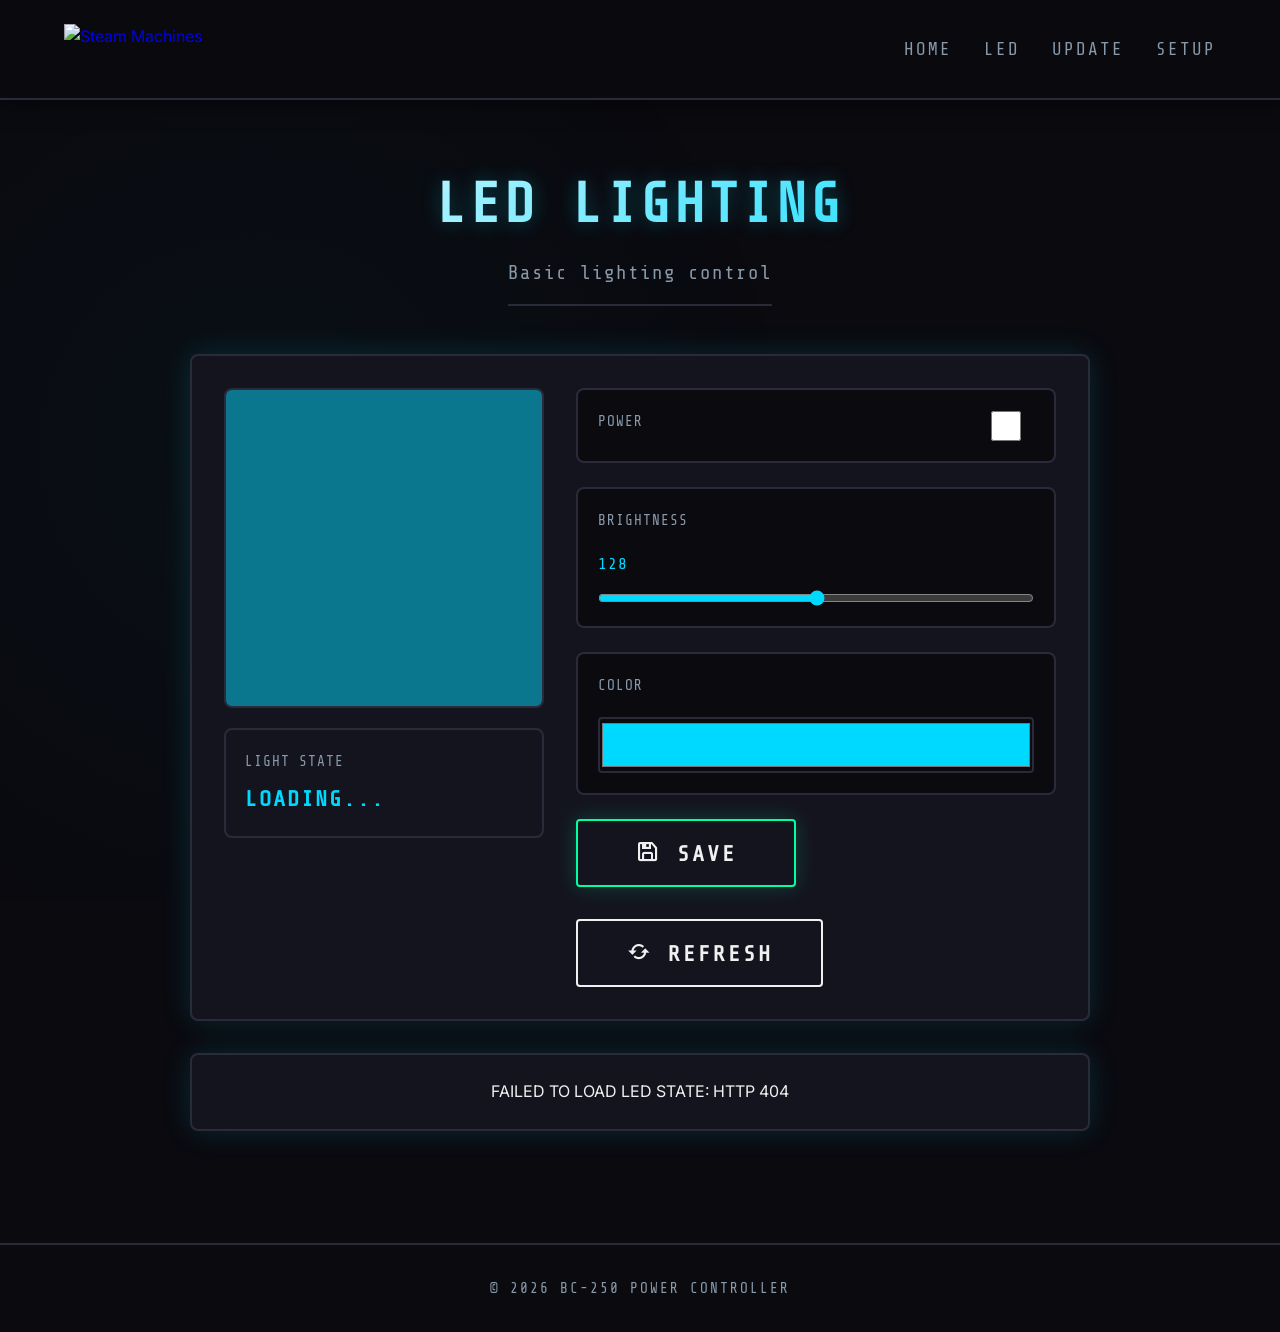
==== data/led.html @ efa1e62a "Add basic LED lighting control" ====
<!DOCTYPE html>
<html lang="en">
<head>
  <meta charset="UTF-8" />
  <meta name="viewport" content="width=device-width, initial-scale=1.0" />
  <title>BC-250 Power Controller - LED Lighting</title>
  <link rel="icon" href="favicon.ico" />
  <link rel="stylesheet" href="style.css" />
  <link href="https://unpkg.com/boxicons@2.1.4/css/boxicons.min.css" rel="stylesheet" />
</head>

<body>
  <header class="header">
    <a href="/" class="logo" aria-label="Steam Machine logo">
      <img src="steam-machines.svg" alt="Steam Machines" width="180" height="50">
    </a>
    <nav class="navbar" role="navigation" aria-label="Main navigation">
      <a href="/">HOME</a>
      <a href="/led">LED</a>
      <a href="/update">UPDATE</a>
      <a href="/setup">SETUP</a>
    </nav>
  </header>

  <main class="home led-page">
    <div class="home-content" role="region" aria-labelledby="led-heading">
      <h1 id="led-heading">LED LIGHTING</h1>
      <p class="subtitle">Basic lighting control</p>

      <section class="led-control-panel" aria-label="LED lighting controls">
        <div class="led-preview-wrap">
          <div id="ledPreview" class="led-preview" aria-hidden="true"></div>
          <div class="info-item led-state-item">
            <span class="info-label">LIGHT STATE</span>
            <span id="ledStateLabel" class="info-value">LOADING...</span>
          </div>
        </div>

        <div class="led-form">
          <label class="toggle-row" for="ledEnabled">
            <span class="info-label">POWER</span>
            <input id="ledEnabled" type="checkbox" role="switch" />
          </label>

          <label class="field-row" for="ledBrightness">
            <span class="info-label">BRIGHTNESS</span>
            <span id="brightnessValue" class="field-value">128</span>
            <input id="ledBrightness" type="range" min="0" max="255" value="128" />
          </label>

          <label class="field-row" for="ledColor">
            <span class="info-label">COLOR</span>
            <input id="ledColor" class="color-input" type="color" value="#00d9ff" />
          </label>

          <div class="button-group led-actions" role="group" aria-label="LED commands">
            <button id="saveLedBtn" class="btn power-on" type="button">
              <i class='bx bx-save'></i> SAVE
            </button>
            <button id="refreshLedBtn" class="btn" type="button">
              <i class='bx bx-refresh'></i> REFRESH
            </button>
          </div>
        </div>
      </section>

      <div class="status-panel">
        <p id="ledStatusMsg" role="status" aria-live="polite">LED CONTROL READY</p>
      </div>
    </div>
  </main>

  <footer class="footer">
    <p>© 2026 BC-250 POWER CONTROLLER</p>
  </footer>

  <script>
const ledEnabled = document.getElementById('ledEnabled');
const ledBrightness = document.getElementById('ledBrightness');
const ledColor = document.getElementById('ledColor');
const brightnessValue = document.getElementById('brightnessValue');
const ledPreview = document.getElementById('ledPreview');
const ledStateLabel = document.getElementById('ledStateLabel');
const ledStatusMsg = document.getElementById('ledStatusMsg');
const saveLedBtn = document.getElementById('saveLedBtn');
const refreshLedBtn = document.getElementById('refreshLedBtn');

function clampByte(value) {
  const number = Number(value);
  if (!Number.isFinite(number)) return 0;
  return Math.max(0, Math.min(255, Math.round(number)));
}

function hexToRgb(hex) {
  const value = hex.replace('#', '');
  return [
    parseInt(value.slice(0, 2), 16),
    parseInt(value.slice(2, 4), 16),
    parseInt(value.slice(4, 6), 16),
  ].map(clampByte);
}

function rgbToHex(rgb) {
  return rgb.map((value) => clampByte(value).toString(16).padStart(2, '0')).join('');
}

function setStatus(message, isError = false) {
  ledStatusMsg.textContent = message;
  ledStatusMsg.className = isError ? 'error' : '';
}

function collectLedState() {
  return {
    on: ledEnabled.checked,
    bri: clampByte(ledBrightness.value),
    rgb: hexToRgb(ledColor.value),
  };
}

function renderLedState(state) {
  const rgb = Array.isArray(state.rgb) && state.rgb.length === 3
    ? state.rgb.map(clampByte)
    : [0, 217, 255];
  const brightness = clampByte(state.bri);

  ledEnabled.checked = Boolean(state.on);
  ledBrightness.value = brightness;
  brightnessValue.textContent = String(brightness);
  ledColor.value = `#${rgbToHex(rgb)}`;

  const opacity = ledEnabled.checked && brightness > 0 ? Math.max(brightness / 255, 0.08) : 0.12;
  ledPreview.style.backgroundColor = `rgba(${rgb[0]}, ${rgb[1]}, ${rgb[2]}, ${opacity})`;
  ledPreview.style.boxShadow = ledEnabled.checked
    ? `0 0 ${Math.max(12, brightness / 4)}px rgba(${rgb[0]}, ${rgb[1]}, ${rgb[2]}, 0.55)`
    : 'none';
  ledStateLabel.textContent = ledEnabled.checked ? 'ON' : 'OFF';
  ledStateLabel.style.color = ledEnabled.checked ? '#00ffa2' : '#ff4d6d';
}

async function loadLedState() {
  setStatus('LOADING LED STATE...');
  try {
    const response = await fetch('/api/led/state');
    if (!response.ok) throw new Error(`HTTP ${response.status}`);
    const state = await response.json();
    renderLedState(state);
    setStatus('LED CONTROL READY');
  } catch (error) {
    console.error('LED state error:', error);
    setStatus(`FAILED TO LOAD LED STATE: ${error.message}`, true);
  }
}

async function saveLedState() {
  const buttons = [saveLedBtn, refreshLedBtn];
  buttons.forEach((button) => { button.disabled = true; });
  setStatus('SAVING LED STATE...');

  try {
    const response = await fetch('/api/led/state', {
      method: 'POST',
      headers: {
        'Accept': 'text/plain',
        'Content-Type': 'application/json',
      },
      body: JSON.stringify(collectLedState()),
    });
    if (!response.ok) throw new Error(await response.text() || `HTTP ${response.status}`);
    setStatus('LED STATE SAVED');
    await loadLedState();
  } catch (error) {
    console.error('LED save error:', error);
    setStatus(`FAILED TO SAVE LED STATE: ${error.message}`, true);
  } finally {
    buttons.forEach((button) => { button.disabled = false; });
  }
}

['change', 'input'].forEach((eventName) => {
  ledEnabled.addEventListener(eventName, () => renderLedState(collectLedState()));
  ledBrightness.addEventListener(eventName, () => renderLedState(collectLedState()));
  ledColor.addEventListener(eventName, () => renderLedState(collectLedState()));
});

saveLedBtn.addEventListener('click', saveLedState);
refreshLedBtn.addEventListener('click', loadLedState);
document.addEventListener('DOMContentLoaded', loadLedState);
  </script>
</body>
</html>
---- data/style.css ----
@import url('https://fonts.googleapis.com/css2?family=Share+Tech+Mono&family=Inter:wght@400;600;700&display=swap');

:root {
  --bg-color: #0a0a0f;
  --surface-color: #14141f;
  --text-color: #f0f0f0;
  --text-dim: #8899aa;
  --accent-primary: #00d9ff;
  --accent-secondary: #ff4d6d;
  --accent-success: #00ffa2;
  --border-color: #2a2a3a;
  --panel-shadow: 0 0 30px rgba(0, 217, 255, 0.15);
  --glow-effect: 0 0 10px rgba(0, 217, 255, 0.5);
}

* {
  margin: 0;
  padding: 0;
  box-sizing: border-box;
}

body {
  background: var(--bg-color);
  color: var(--text-color);
  font-family: 'Inter', sans-serif;
  line-height: 1.6;
  overflow-x: hidden;
  position: relative;
}

body::before {
  content: '';
  position: fixed;
  top: 0;
  left: 0;
  width: 100%;
  height: 100%;
  background: radial-gradient(circle at 20% 50%, rgba(0, 217, 255, 0.03) 0%, transparent 50%);
  pointer-events: none;
  z-index: -1;
}

.header {
  position: fixed;
  top: 0;
  left: 0;
  width: 100%;
  padding: 1.5rem 5%;
  background: rgba(10, 10, 15, 0.95);
  backdrop-filter: blur(10px);
  border-bottom: 2px solid var(--border-color);
  display: flex;
  justify-content: space-between;
  align-items: center;
  z-index: 1000;
  box-shadow: 0 4px 20px rgba(0, 0, 0, 0.5);
}

.logo {
  display: flex;
  align-items: center;
  text-decoration: none;
  transition: transform 0.3s ease;
}

.logo:hover {
  transform: scale(1.02);
}

.logo svg {
  display: block;
  filter: drop-shadow(0 0 10px rgba(0, 217, 255, 0.3));
}

.navbar {
  display: flex;
  gap: 2rem;
}

.navbar a {
  position: relative;
  color: var(--text-dim);
  text-decoration: none;
  font-family: 'Share Tech Mono', monospace;
  font-size: 1.1rem;
  letter-spacing: 2px;
  padding: 0.5rem 0;
  transition: color 0.3s ease;
}

.navbar a::after {
  content: '';
  position: absolute;
  bottom: 0;
  left: 0;
  width: 100%;
  height: 2px;
  background: linear-gradient(90deg, transparent, var(--accent-primary), transparent);
  transform: scaleX(0);
  transition: transform 0.3s ease;
}

.navbar a:hover {
  color: var(--text-color);
}

.navbar a:hover::after {
  transform: scaleX(1);
}

.home {
  display: flex;
  justify-content: center;
  align-items: center;
  padding: 10rem 5% 5rem;
  min-height: 100vh;
}

.home-content {
  max-width: 900px;
  width: 100%;
  text-align: center;
}

.home h1 {
  font-family: 'Share Tech Mono', monospace;
  font-size: 3.5rem;
  font-weight: 700;
  letter-spacing: 4px;
  margin-bottom: 0.5rem;
  text-shadow: 0 0 20px rgba(0, 217, 255, 0.3);
  background: linear-gradient(135deg, #fff 0%, var(--accent-primary) 100%);
  -webkit-background-clip: text;
  -webkit-text-fill-color: transparent;
  animation: glowPulse 3s infinite;
}

@keyframes glowPulse {
  0%, 100% { text-shadow: 0 0 20px rgba(0, 217, 255, 0.3); }
  50% { text-shadow: 0 0 30px rgba(0, 217, 255, 0.5); }
}

.subtitle {
  font-family: 'Share Tech Mono', monospace;
  font-size: 1.2rem;
  color: var(--text-dim);
  letter-spacing: 2px;
  margin-bottom: 3rem;
  border-bottom: 2px solid var(--border-color);
  padding-bottom: 1rem;
  display: inline-block;
}

.button-group {
  display: flex;
  justify-content: center;
  gap: 2rem;
  margin: 3rem 0;
  flex-wrap: wrap;
}

.btn {
  display: inline-flex;
  align-items: center;
  justify-content: center;
  gap: 0.8rem;
  padding: 1.2rem 3rem;
  border: none;
  border-radius: 4px;
  font-family: 'Share Tech Mono', monospace;
  font-size: 1.4rem;
  font-weight: 600;
  letter-spacing: 3px;
  cursor: pointer;
  transition: all 0.3s ease;
  position: relative;
  overflow: hidden;
  background: transparent;
  color: var(--text-color);
  border: 2px solid;
  min-width: 220px;
}

.btn::before {
  content: '';
  position: absolute;
  top: 0;
  left: -100%;
  width: 100%;
  height: 100%;
  background: linear-gradient(90deg, transparent, rgba(255, 255, 255, 0.2), transparent);
  transition: left 0.5s ease;
}

.btn:hover::before {
  left: 100%;
}

.btn i {
  font-size: 1.6rem;
}

.power-on {
  border-color: var(--accent-success);
  box-shadow: 0 0 20px rgba(0, 255, 162, 0.2);
}

.power-on:hover {
  background: rgba(0, 255, 162, 0.1);
  box-shadow: 0 0 30px rgba(0, 255, 162, 0.4);
  transform: translateY(-2px);
}

.power-off {
  border-color: var(--accent-secondary);
  box-shadow: 0 0 20px rgba(255, 77, 109, 0.2);
}

.power-off:hover {
  background: rgba(255, 77, 109, 0.1);
  box-shadow: 0 0 30px rgba(255, 77, 109, 0.4);
  transform: translateY(-2px);
}

.btn:disabled {
  opacity: 0.5;
  cursor: not-allowed;
  transform: none !important;
}

.status-panel {
  background: var(--surface-color);
  border: 2px solid var(--border-color);
  padding: 1.5rem;
  margin: 2rem 0;
  border-radius: 8px;
  box-shadow: var(--panel-shadow);
}

#statusMsg {
  font-family: 'Share Tech Mono', monospace;
  font-size: 1.2rem;
  color: var(--accent-success);
  letter-spacing: 2px;
}

#statusMsg.error {
  color: var(--accent-secondary);
}

.info-grid {
  display: grid;
  grid-template-columns: repeat(auto-fit, minmax(200px, 1fr));
  gap: 1.5rem;
  margin: 3rem 0;
}

.info-item {
  background: var(--surface-color);
  border: 2px solid var(--border-color);
  padding: 1.2rem;
  border-radius: 8px;
  transition: all 0.3s ease;
}

.info-item:hover {
  border-color: var(--accent-primary);
  transform: translateY(-2px);
  box-shadow: var(--glow-effect);
}

.info-label {
  display: block;
  font-family: 'Share Tech Mono', monospace;
  font-size: 0.9rem;
  color: var(--text-dim);
  letter-spacing: 1px;
  margin-bottom: 0.5rem;
}

.info-value {
  display: block;
  font-family: 'Share Tech Mono', monospace;
  font-size: 1.4rem;
  font-weight: 600;
  color: var(--accent-primary);
  letter-spacing: 2px;
}

.led-page {
  align-items: flex-start;
}

.led-control-panel {
  display: grid;
  grid-template-columns: minmax(220px, 0.8fr) minmax(280px, 1.2fr);
  gap: 2rem;
  background: var(--surface-color);
  border: 2px solid var(--border-color);
  border-radius: 8px;
  padding: 2rem;
  box-shadow: var(--panel-shadow);
  text-align: left;
}

.led-preview-wrap {
  display: grid;
  gap: 1.25rem;
  align-content: start;
}

.led-preview {
  width: 100%;
  aspect-ratio: 1;
  min-height: 220px;
  border: 2px solid var(--border-color);
  border-radius: 8px;
  background: rgba(0, 217, 255, 0.5);
  transition: background-color 0.2s ease, box-shadow 0.2s ease;
}

.led-state-item {
  margin: 0;
}

.led-form {
  display: grid;
  gap: 1.5rem;
}

.toggle-row,
.field-row {
  display: grid;
  gap: 0.75rem;
  background: #0a0a0f;
  border: 2px solid var(--border-color);
  border-radius: 8px;
  padding: 1.25rem;
}

.toggle-row {
  grid-template-columns: 1fr auto;
  align-items: center;
}

.toggle-row input[type="checkbox"] {
  width: 56px;
  height: 30px;
  accent-color: var(--accent-success);
}

.field-value {
  font-family: 'Share Tech Mono', monospace;
  color: var(--accent-primary);
  letter-spacing: 1px;
}

.field-row input[type="range"] {
  width: 100%;
  accent-color: var(--accent-primary);
}

.color-input {
  width: 100%;
  min-height: 56px;
  border: 2px solid var(--border-color);
  border-radius: 4px;
  background: transparent;
  cursor: pointer;
}

.led-actions {
  justify-content: flex-start;
  margin: 0;
}

.gpio-panel {
  background: var(--surface-color);
  border: 2px solid var(--border-color);
  padding: 2rem;
  margin-top: 3rem;
  border-radius: 8px;
  box-shadow: var(--panel-shadow);
}

.gpio-panel h3 {
  font-family: 'Share Tech Mono', monospace;
  font-size: 1.2rem;
  color: var(--text-dim);
  letter-spacing: 3px;
  margin-bottom: 1.5rem;
  text-align: left;
}

.gpio-grid {
  display: grid;
  grid-template-columns: repeat(auto-fit, minmax(150px, 1fr));
  gap: 1.5rem;
}

.gpio-item {
  text-align: left;
  padding: 0.5rem;
  border-left: 3px solid var(--accent-primary);
}

.gpio-label {
  display: block;
  font-family: 'Share Tech Mono', monospace;
  font-size: 0.8rem;
  color: var(--text-dim);
  letter-spacing: 1px;
  margin-bottom: 0.3rem;
}

.gpio-value {
  display: block;
  font-family: 'Share Tech Mono', monospace;
  font-size: 1.2rem;
  font-weight: 600;
  color: var(--text-color);
  letter-spacing: 1px;
}

.footer {
  text-align: center;
  padding: 2rem;
  border-top: 2px solid var(--border-color);
  font-family: 'Share Tech Mono', monospace;
  font-size: 0.9rem;
  color: var(--text-dim);
  letter-spacing: 2px;
}

/* Responsive */
@media (max-width: 768px) {
  .header {
    padding: 1rem;
    flex-direction: column;
    gap: 1rem;
  }
  
  .navbar {
    gap: 1rem;
  }
  
  .navbar a {
    font-size: 0.9rem;
  }
  
  .home h1 {
    font-size: 2.5rem;
  }
  
  .button-group {
    flex-direction: column;
    align-items: center;
  }
  
  .btn {
    width: 100%;
    max-width: 300px;
  }
  
  .info-grid {
    grid-template-columns: 1fr;
  }

  .led-control-panel {
    grid-template-columns: 1fr;
    padding: 1.25rem;
  }

  .led-preview {
    min-height: 180px;
  }

  .led-actions {
    align-items: stretch;
  }
}
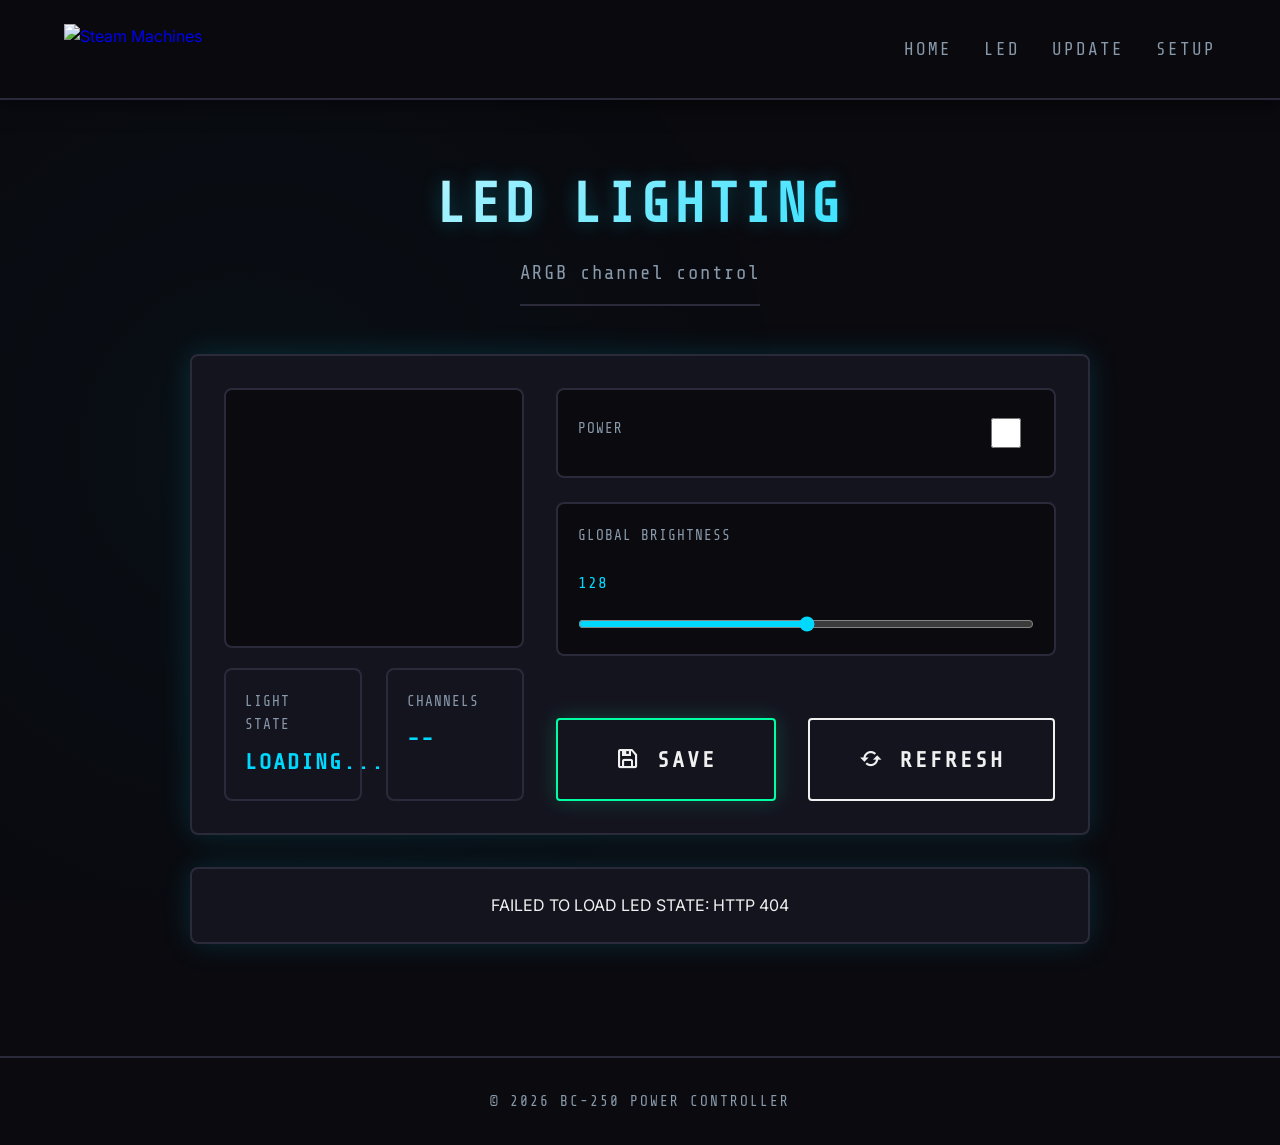
==== commit 73d9f45f: "Expand LED lighting channel controls" ====
--- a/data/led.html
+++ b/data/led.html
@@ -25,14 +25,20 @@
   <main class="home led-page">
     <div class="home-content" role="region" aria-labelledby="led-heading">
       <h1 id="led-heading">LED LIGHTING</h1>
-      <p class="subtitle">Basic lighting control</p>
+      <p class="subtitle">ARGB channel control</p>
 
       <section class="led-control-panel" aria-label="LED lighting controls">
         <div class="led-preview-wrap">
-          <div id="ledPreview" class="led-preview" aria-hidden="true"></div>
-          <div class="info-item led-state-item">
-            <span class="info-label">LIGHT STATE</span>
-            <span id="ledStateLabel" class="info-value">LOADING...</span>
+          <div id="ledPreview" class="led-preview led-strip-preview" aria-hidden="true"></div>
+          <div class="info-grid led-summary-grid">
+            <div class="info-item led-state-item">
+              <span class="info-label">LIGHT STATE</span>
+              <span id="ledStateLabel" class="info-value">LOADING...</span>
+            </div>
+            <div class="info-item led-state-item">
+              <span class="info-label">CHANNELS</span>
+              <span id="channelSummary" class="info-value">--</span>
+            </div>
           </div>
         </div>
 
@@ -43,15 +49,12 @@
           </label>
 
           <label class="field-row" for="ledBrightness">
-            <span class="info-label">BRIGHTNESS</span>
+            <span class="info-label">GLOBAL BRIGHTNESS</span>
             <span id="brightnessValue" class="field-value">128</span>
             <input id="ledBrightness" type="range" min="0" max="255" value="128" />
           </label>
 
-          <label class="field-row" for="ledColor">
-            <span class="info-label">COLOR</span>
-            <input id="ledColor" class="color-input" type="color" value="#00d9ff" />
-          </label>
+          <div id="channelControls" class="channel-controls"></div>
 
           <div class="button-group led-actions" role="group" aria-label="LED commands">
             <button id="saveLedBtn" class="btn power-on" type="button">
@@ -77,18 +80,51 @@
   <script>
 const ledEnabled = document.getElementById('ledEnabled');
 const ledBrightness = document.getElementById('ledBrightness');
-const ledColor = document.getElementById('ledColor');
 const brightnessValue = document.getElementById('brightnessValue');
 const ledPreview = document.getElementById('ledPreview');
 const ledStateLabel = document.getElementById('ledStateLabel');
+const channelSummary = document.getElementById('channelSummary');
 const ledStatusMsg = document.getElementById('ledStatusMsg');
+const channelControls = document.getElementById('channelControls');
 const saveLedBtn = document.getElementById('saveLedBtn');
 const refreshLedBtn = document.getElementById('refreshLedBtn');
 
+const DEFAULT_EFFECTS = ['static', 'breathing', 'colorCycle', 'rainbow', 'sequential'];
+const DEFAULT_CHANNELS = [
+  {
+    id: 1,
+    enabled: true,
+    pixels: 24,
+    effect: 'static',
+    color: [0, 217, 255],
+    secondaryColor: [255, 77, 109],
+    speed: 50,
+    reverse: false,
+  },
+  {
+    id: 2,
+    enabled: true,
+    pixels: 24,
+    effect: 'breathing',
+    color: [255, 77, 109],
+    secondaryColor: [0, 255, 162],
+    speed: 50,
+    reverse: false,
+  },
+];
+
+let supportedEffects = DEFAULT_EFFECTS.slice();
+let maxPixelsPerChannel = 50;
+let channelCount = 2;
+
+function clampNumber(value, min, max, fallback = min) {
+  const number = Number(value);
+  if (!Number.isFinite(number)) return fallback;
+  return Math.max(min, Math.min(max, Math.round(number)));
+}
+
 function clampByte(value) {
-  const number = Number(value);
-  if (!Number.isFinite(number)) return 0;
-  return Math.max(0, Math.min(255, Math.round(number)));
+  return clampNumber(value, 0, 255, 0);
 }
 
 function hexToRgb(hex) {
@@ -109,32 +145,180 @@
   ledStatusMsg.className = isError ? 'error' : '';
 }
 
+function normalizeChannel(channel, index) {
+  const fallback = DEFAULT_CHANNELS[index] || DEFAULT_CHANNELS[0];
+  const id = clampNumber(channel.id || index + 1, 1, channelCount, index + 1);
+  const effect = supportedEffects.includes(channel.effect) ? channel.effect : fallback.effect;
+  return {
+    id,
+    enabled: Boolean(channel.enabled),
+    pixels: clampNumber(channel.pixels, 0, maxPixelsPerChannel, fallback.pixels),
+    effect,
+    color: Array.isArray(channel.color) && channel.color.length === 3
+      ? channel.color.map(clampByte)
+      : fallback.color.slice(),
+    secondaryColor: Array.isArray(channel.secondaryColor) && channel.secondaryColor.length === 3
+      ? channel.secondaryColor.map(clampByte)
+      : fallback.secondaryColor.slice(),
+    speed: clampNumber(channel.speed, 1, 100, fallback.speed),
+    reverse: Boolean(channel.reverse),
+  };
+}
+
+function channelTemplate(channel) {
+  const effectOptions = supportedEffects.map((effect) => (
+    `<option value="${effect}" ${channel.effect === effect ? 'selected' : ''}>${effect.toUpperCase()}</option>`
+  )).join('');
+  return `
+    <section class="channel-card" data-channel-id="${channel.id}">
+      <div class="channel-card-header">
+        <h2>CHANNEL ${channel.id}</h2>
+        <label class="compact-toggle" for="channel${channel.id}Enabled">
+          <span class="info-label">ON</span>
+          <input id="channel${channel.id}Enabled" data-field="enabled" type="checkbox" ${channel.enabled ? 'checked' : ''}>
+        </label>
+      </div>
+
+      <label class="field-row" for="channel${channel.id}Pixels">
+        <span class="info-label">LED COUNT</span>
+        <span class="field-value" data-output="pixels">${channel.pixels}</span>
+        <input id="channel${channel.id}Pixels" data-field="pixels" type="range" min="0" max="${maxPixelsPerChannel}" value="${channel.pixels}">
+      </label>
+
+      <label class="field-row" for="channel${channel.id}Effect">
+        <span class="info-label">EFFECT</span>
+        <select id="channel${channel.id}Effect" data-field="effect">${effectOptions}</select>
+      </label>
+
+      <div class="color-grid">
+        <label class="field-row" for="channel${channel.id}Color">
+          <span class="info-label">COLOR A</span>
+          <input id="channel${channel.id}Color" data-field="color" class="color-input" type="color" value="#${rgbToHex(channel.color)}">
+        </label>
+
+        <label class="field-row" for="channel${channel.id}Secondary">
+          <span class="info-label">COLOR B</span>
+          <input id="channel${channel.id}Secondary" data-field="secondaryColor" class="color-input" type="color" value="#${rgbToHex(channel.secondaryColor)}">
+        </label>
+      </div>
+
+      <label class="field-row" for="channel${channel.id}Speed">
+        <span class="info-label">SPEED</span>
+        <span class="field-value" data-output="speed">${channel.speed}</span>
+        <input id="channel${channel.id}Speed" data-field="speed" type="range" min="1" max="100" value="${channel.speed}">
+      </label>
+
+      <label class="toggle-row" for="channel${channel.id}Reverse">
+        <span class="info-label">REVERSE</span>
+        <input id="channel${channel.id}Reverse" data-field="reverse" type="checkbox" ${channel.reverse ? 'checked' : ''}>
+      </label>
+    </section>
+  `;
+}
+
+function renderChannelControls(channels) {
+  channelControls.innerHTML = channels.map(channelTemplate).join('');
+  channelControls.querySelectorAll('input, select').forEach((input) => {
+    input.addEventListener('input', updateLivePreview);
+    input.addEventListener('change', updateLivePreview);
+  });
+}
+
+function collectChannelState(card) {
+  const id = clampNumber(card.dataset.channelId, 1, channelCount, 1);
+  const read = (field) => card.querySelector(`[data-field="${field}"]`);
+  return normalizeChannel({
+    id,
+    enabled: read('enabled').checked,
+    pixels: read('pixels').value,
+    effect: read('effect').value,
+    color: hexToRgb(read('color').value),
+    secondaryColor: hexToRgb(read('secondaryColor').value),
+    speed: read('speed').value,
+    reverse: read('reverse').checked,
+  }, id - 1);
+}
+
 function collectLedState() {
+  const channels = [...channelControls.querySelectorAll('.channel-card')].map(collectChannelState);
   return {
     on: ledEnabled.checked,
     bri: clampByte(ledBrightness.value),
-    rgb: hexToRgb(ledColor.value),
+    channels,
   };
 }
 
+function effectGradient(channel) {
+  const primary = channel.color;
+  const secondary = channel.secondaryColor;
+  const a = `rgb(${primary[0]}, ${primary[1]}, ${primary[2]})`;
+  const b = `rgb(${secondary[0]}, ${secondary[1]}, ${secondary[2]})`;
+  if (!channel.enabled || channel.pixels === 0) return '#11131d';
+  if (channel.effect === 'static') return a;
+  if (channel.effect === 'breathing') return `radial-gradient(circle, ${a}, rgba(${primary[0]}, ${primary[1]}, ${primary[2]}, 0.15))`;
+  if (channel.effect === 'colorCycle') return `linear-gradient(90deg, ${a}, ${b})`;
+  if (channel.effect === 'sequential') return `repeating-linear-gradient(${channel.reverse ? '-90deg' : '90deg'}, ${a} 0 12px, ${b} 12px 24px)`;
+  return 'linear-gradient(90deg, #ff004c, #ffb300, #00ffa2, #00d9ff, #8b5cff)';
+}
+
+function renderPreview(channels, brightness, enabled) {
+  ledPreview.innerHTML = '';
+  const opacity = enabled && brightness > 0 ? Math.max(brightness / 255, 0.08) : 0.16;
+  channels.forEach((channel) => {
+    const strip = document.createElement('div');
+    strip.className = 'led-preview-channel';
+    strip.style.opacity = String(opacity);
+    strip.style.background = effectGradient(channel);
+    strip.style.animationDuration = `${Math.max(1, 6 - channel.speed / 20)}s`;
+    strip.classList.toggle('is-animated', enabled && channel.enabled && channel.effect !== 'static');
+    ledPreview.appendChild(strip);
+  });
+}
+
+function updateSummary(channels, brightness, enabled) {
+  brightnessValue.textContent = String(brightness);
+  channelControls.querySelectorAll('.channel-card').forEach((card) => {
+    const pixels = card.querySelector('[data-field="pixels"]');
+    const speed = card.querySelector('[data-field="speed"]');
+    const pixelOutput = card.querySelector('[data-output="pixels"]');
+    const speedOutput = card.querySelector('[data-output="speed"]');
+    if (pixels && pixelOutput) pixelOutput.textContent = String(clampNumber(pixels.value, 0, maxPixelsPerChannel, 0));
+    if (speed && speedOutput) speedOutput.textContent = String(clampNumber(speed.value, 1, 100, 50));
+  });
+
+  const activeChannels = channels.filter((channel) => channel.enabled && channel.pixels > 0).length;
+  const totalPixels = channels.reduce((sum, channel) => sum + channel.pixels, 0);
+  ledStateLabel.textContent = enabled ? 'ON' : 'OFF';
+  ledStateLabel.style.color = enabled ? '#00ffa2' : '#ff4d6d';
+  channelSummary.textContent = `${activeChannels}/${channels.length} - ${totalPixels} LED`;
+}
+
+function updateLivePreview() {
+  const state = collectLedState();
+  const brightness = clampByte(state.bri);
+  renderPreview(state.channels, brightness, state.on);
+  updateSummary(state.channels, brightness, state.on);
+}
+
 function renderLedState(state) {
-  const rgb = Array.isArray(state.rgb) && state.rgb.length === 3
-    ? state.rgb.map(clampByte)
-    : [0, 217, 255];
+  supportedEffects = Array.isArray(state.supportedEffects) && state.supportedEffects.length
+    ? state.supportedEffects
+    : supportedEffects;
+  maxPixelsPerChannel = clampNumber(state.maxPixelsPerChannel, 1, 50, maxPixelsPerChannel);
+  channelCount = clampNumber(state.channelCount, 1, 2, channelCount);
+
   const brightness = clampByte(state.bri);
+  const sourceChannels = Array.isArray(state.channels) && state.channels.length
+    ? state.channels
+    : DEFAULT_CHANNELS;
+  const channels = sourceChannels.slice(0, channelCount).map(normalizeChannel);
 
   ledEnabled.checked = Boolean(state.on);
   ledBrightness.value = brightness;
   brightnessValue.textContent = String(brightness);
-  ledColor.value = `#${rgbToHex(rgb)}`;
-
-  const opacity = ledEnabled.checked && brightness > 0 ? Math.max(brightness / 255, 0.08) : 0.12;
-  ledPreview.style.backgroundColor = `rgba(${rgb[0]}, ${rgb[1]}, ${rgb[2]}, ${opacity})`;
-  ledPreview.style.boxShadow = ledEnabled.checked
-    ? `0 0 ${Math.max(12, brightness / 4)}px rgba(${rgb[0]}, ${rgb[1]}, ${rgb[2]}, 0.55)`
-    : 'none';
-  ledStateLabel.textContent = ledEnabled.checked ? 'ON' : 'OFF';
-  ledStateLabel.style.color = ledEnabled.checked ? '#00ffa2' : '#ff4d6d';
+  renderChannelControls(channels);
+  renderPreview(channels, brightness, ledEnabled.checked);
+  updateSummary(channels, brightness, ledEnabled.checked);
 }
 
 async function loadLedState() {
@@ -177,9 +361,8 @@
 }
 
 ['change', 'input'].forEach((eventName) => {
-  ledEnabled.addEventListener(eventName, () => renderLedState(collectLedState()));
-  ledBrightness.addEventListener(eventName, () => renderLedState(collectLedState()));
-  ledColor.addEventListener(eventName, () => renderLedState(collectLedState()));
+  ledEnabled.addEventListener(eventName, updateLivePreview);
+  ledBrightness.addEventListener(eventName, updateLivePreview);
 });
 
 saveLedBtn.addEventListener('click', saveLedState);
--- a/data/style.css
+++ b/data/style.css
@@ -293,7 +293,7 @@
 
 .led-control-panel {
   display: grid;
-  grid-template-columns: minmax(220px, 0.8fr) minmax(280px, 1.2fr);
+  grid-template-columns: minmax(260px, 0.75fr) minmax(320px, 1.25fr);
   gap: 2rem;
   background: var(--surface-color);
   border: 2px solid var(--border-color);
@@ -311,21 +311,90 @@
 
 .led-preview {
   width: 100%;
-  aspect-ratio: 1;
-  min-height: 220px;
-  border: 2px solid var(--border-color);
-  border-radius: 8px;
-  background: rgba(0, 217, 255, 0.5);
-  transition: background-color 0.2s ease, box-shadow 0.2s ease;
+  min-height: 260px;
+  border: 2px solid var(--border-color);
+  border-radius: 8px;
+  background: #0a0a0f;
+  transition: box-shadow 0.2s ease;
+}
+
+.led-strip-preview {
+  display: grid;
+  gap: 1rem;
+  align-content: center;
+  padding: 1.25rem;
+}
+
+.led-preview-channel {
+  width: 100%;
+  min-height: 72px;
+  border: 2px solid var(--border-color);
+  border-radius: 6px;
+  background-size: 200% 100%;
+  box-shadow: 0 0 24px rgba(0, 217, 255, 0.16);
+}
+
+.led-preview-channel.is-animated {
+  animation: ledPreviewMotion 4s linear infinite;
+}
+
+@keyframes ledPreviewMotion {
+  from { background-position: 0% 50%; }
+  to { background-position: 200% 50%; }
 }
 
 .led-state-item {
   margin: 0;
 }
 
+.led-summary-grid {
+  margin: 0;
+  grid-template-columns: repeat(2, minmax(0, 1fr));
+}
+
 .led-form {
   display: grid;
   gap: 1.5rem;
+}
+
+.channel-controls {
+  display: grid;
+  gap: 1.25rem;
+}
+
+.channel-card {
+  display: grid;
+  gap: 1rem;
+  background: var(--surface-color);
+  border: 2px solid var(--border-color);
+  border-radius: 8px;
+  padding: 1.25rem;
+}
+
+.channel-card-header {
+  display: flex;
+  justify-content: space-between;
+  gap: 1rem;
+  align-items: center;
+}
+
+.channel-card h2 {
+  font-family: 'Share Tech Mono', monospace;
+  font-size: 1.2rem;
+  color: var(--accent-primary);
+  letter-spacing: 2px;
+}
+
+.compact-toggle {
+  display: inline-flex;
+  gap: 0.75rem;
+  align-items: center;
+}
+
+.compact-toggle input[type="checkbox"] {
+  width: 28px;
+  height: 28px;
+  accent-color: var(--accent-success);
 }
 
 .toggle-row,
@@ -358,6 +427,24 @@
 .field-row input[type="range"] {
   width: 100%;
   accent-color: var(--accent-primary);
+}
+
+.field-row select {
+  width: 100%;
+  min-height: 48px;
+  background: #0a0a0f;
+  border: 2px solid var(--border-color);
+  border-radius: 4px;
+  color: var(--text-color);
+  font-family: 'Share Tech Mono', monospace;
+  letter-spacing: 1px;
+  padding: 0.75rem;
+}
+
+.color-grid {
+  display: grid;
+  grid-template-columns: repeat(2, minmax(0, 1fr));
+  gap: 1rem;
 }
 
 .color-input {
@@ -475,6 +562,11 @@
     min-height: 180px;
   }
 
+  .led-summary-grid,
+  .color-grid {
+    grid-template-columns: 1fr;
+  }
+
   .led-actions {
     align-items: stretch;
   }
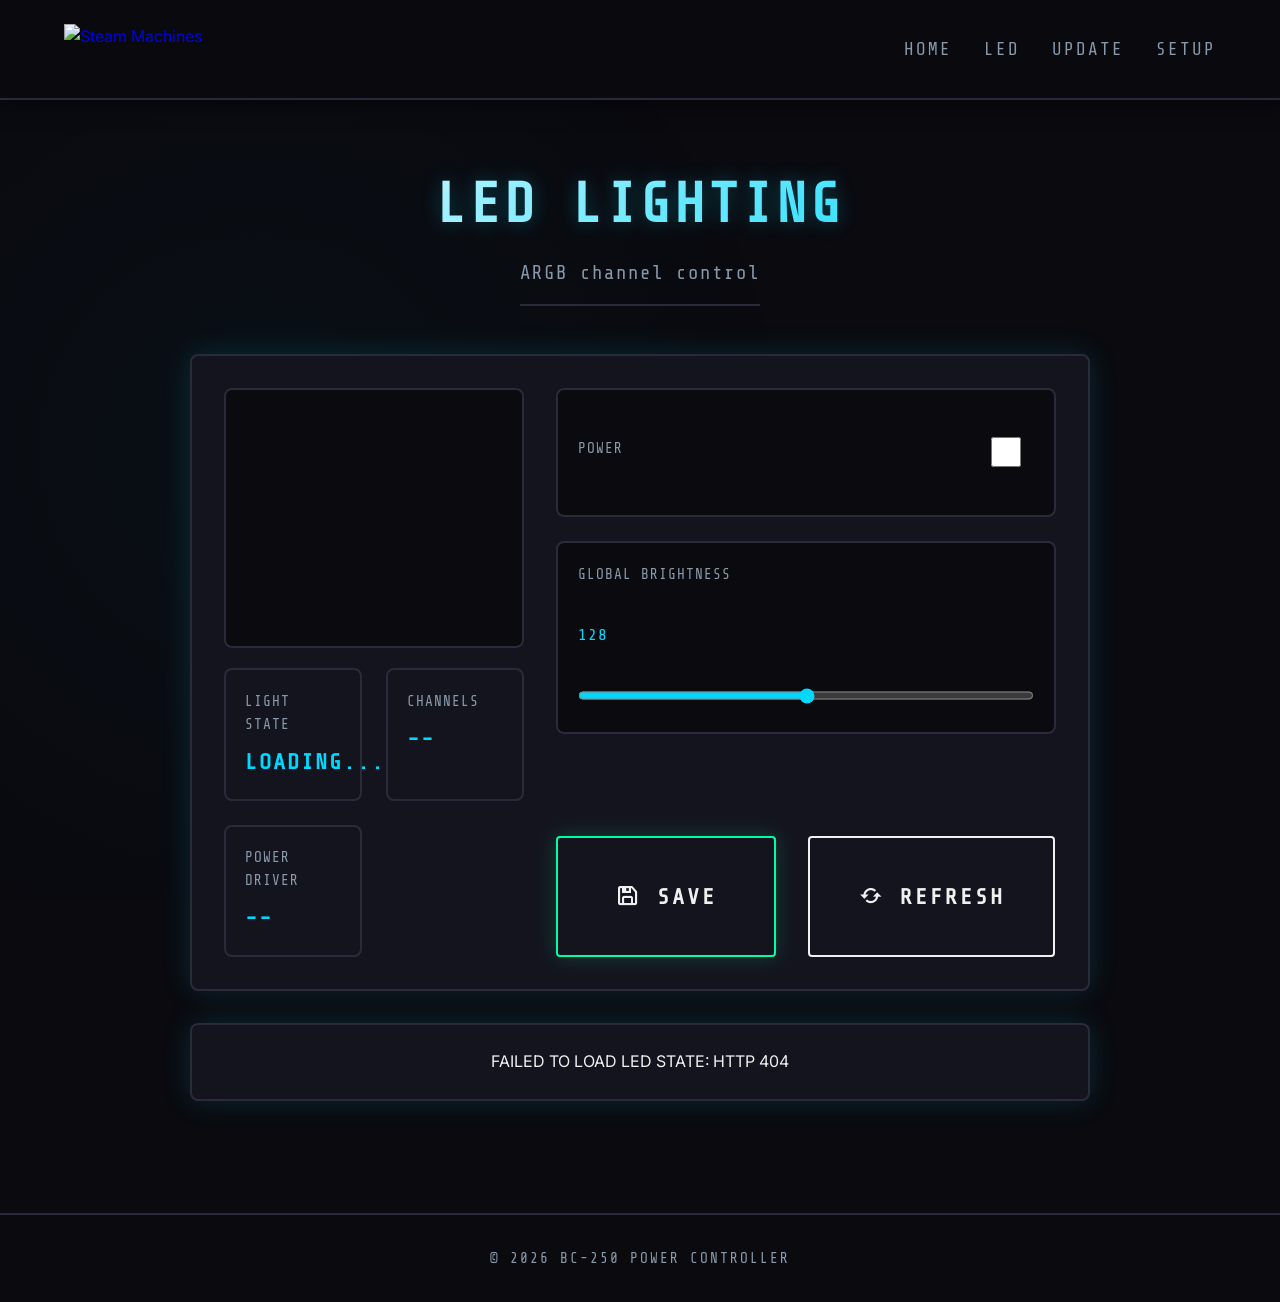
==== commit 23da078d: "Add optional LED power driver" ====
--- a/data/led.html
+++ b/data/led.html
@@ -39,6 +39,10 @@
               <span class="info-label">CHANNELS</span>
               <span id="channelSummary" class="info-value">--</span>
             </div>
+            <div class="info-item led-state-item">
+              <span class="info-label">POWER DRIVER</span>
+              <span id="powerDriverSummary" class="info-value">--</span>
+            </div>
           </div>
         </div>
 
@@ -84,6 +88,7 @@
 const ledPreview = document.getElementById('ledPreview');
 const ledStateLabel = document.getElementById('ledStateLabel');
 const channelSummary = document.getElementById('channelSummary');
+const powerDriverSummary = document.getElementById('powerDriverSummary');
 const ledStatusMsg = document.getElementById('ledStatusMsg');
 const channelControls = document.getElementById('channelControls');
 const saveLedBtn = document.getElementById('saveLedBtn');
@@ -275,7 +280,7 @@
   });
 }
 
-function updateSummary(channels, brightness, enabled) {
+function updateSummary(channels, brightness, enabled, power = null) {
   brightnessValue.textContent = String(brightness);
   channelControls.querySelectorAll('.channel-card').forEach((card) => {
     const pixels = card.querySelector('[data-field="pixels"]');
@@ -291,6 +296,20 @@
   ledStateLabel.textContent = enabled ? 'ON' : 'OFF';
   ledStateLabel.style.color = enabled ? '#00ffa2' : '#ff4d6d';
   channelSummary.textContent = `${activeChannels}/${channels.length} - ${totalPixels} LED`;
+
+  if (!power || !power.configured) {
+    powerDriverSummary.textContent = 'DISABLED';
+    powerDriverSummary.style.color = '#8899aa';
+  } else if (power.enabled && power.ready) {
+    powerDriverSummary.textContent = `GPIO ${power.pin} ON`;
+    powerDriverSummary.style.color = '#00ffa2';
+  } else if (power.enabled) {
+    powerDriverSummary.textContent = `GPIO ${power.pin} SETTLING`;
+    powerDriverSummary.style.color = '#00d9ff';
+  } else {
+    powerDriverSummary.textContent = `GPIO ${power.pin} OFF`;
+    powerDriverSummary.style.color = '#ff4d6d';
+  }
 }
 
 function updateLivePreview() {
@@ -318,7 +337,7 @@
   brightnessValue.textContent = String(brightness);
   renderChannelControls(channels);
   renderPreview(channels, brightness, ledEnabled.checked);
-  updateSummary(channels, brightness, ledEnabled.checked);
+  updateSummary(channels, brightness, ledEnabled.checked, state.power);
 }
 
 async function loadLedState() {
